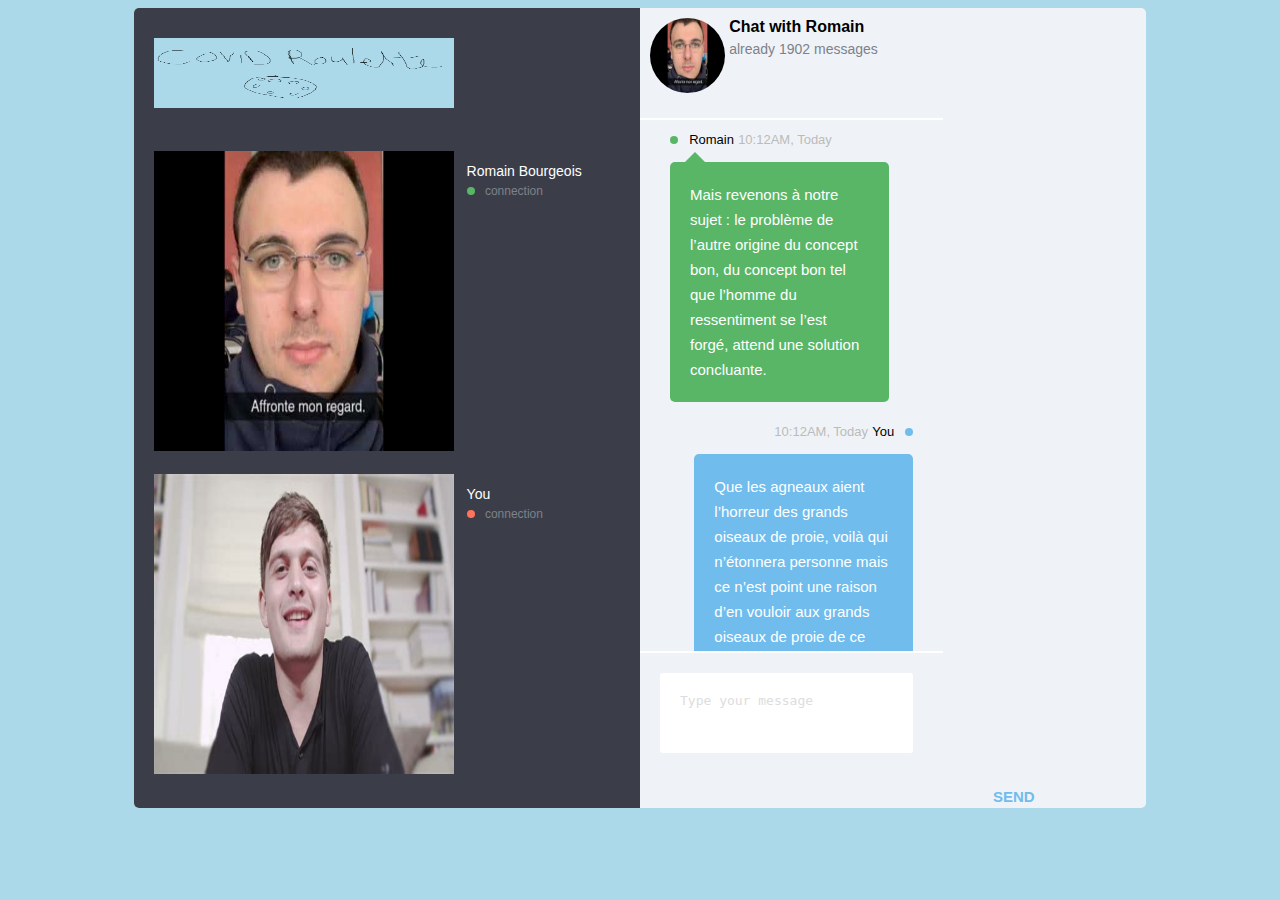
==== chat.html @ cc1d8409 "1st commit" ====
<!DOCTYPE html>
<html lang="en">
<head>
    <meta charset="UTF-8">
    <meta http-equiv="X-UA-Compatible" content="IE=edge">
    <meta name="viewport" content="width=device-width, initial-scale=1.0">
    <link rel="stylesheet" type="text/css" href="css/chat.css">
  
    <title>Document</title>
</head>
<body>
    <div id="container">
        <aside>
            <header>
                <img src="img/covidRlogo2.png">
            </header>
            <ul>
                <li>
                    <img src="img/webcam1.png" alt="">
                    <div>
                        <h2>Romain Bourgeois</h2>
                        <h3>
                            <span class="status green"></span>
                            connection
                        </h3>
                    </div>
                </li>
                <li>
                    <img src="img/webcam2.png" alt="">
                    <div>
                        <h2>You</h2>
                        <h3>
                            <span class="status orange"></span>
                            connection
                        </h3>
                    </div>
                </li>
            </ul>
        </aside>
        <main>
            <header>
                <img src="img/webcam1.png" alt="">
                <div>
                    <h2>Chat with Romain</h2>
                    <h3>already 1902 messages</h3>
                </div>
                <!-- <img src="https://s3-us-west-2.amazonaws.com/s.cdpn.io/1940306/ico_star.png" alt=""> -->
            </header>
            <ul id="chat">
                <li class="you">
                    <div class="entete">
                        <span class="status green"></span>
                        <h2>Romain</h2>
                        <h3>10:12AM, Today</h3>
                    </div>
                    <div class="triangle"></div>
                    <div class="message">
                        Mais revenons à notre sujet : le problème de l’autre origine du concept bon, du concept bon tel que l’homme du ressentiment se l’est forgé, attend une solution concluante.  
                    </div>
                </li>
                <li class="me">
                    <div class="entete">
                        <h3>10:12AM, Today</h3>
                        <h2>You</h2>
                        <span class="status blue"></span>
                    </div>
                    <div class="triangle"></div>
                    <div class="message">
                        Que les agneaux aient l’horreur des grands oiseaux de proie, voilà qui n’étonnera personne mais ce n’est point une raison d’en vouloir aux grands oiseaux de proie de ce qu’ils ravissent les petits agneaux. Et si les agneaux se disent entre eux : « Ces oiseaux de proie sont méchants ; et celui qui est un oiseau de proie aussi peu que possible, voire même tout le contraire, un agneau — celui-là ne serait-il pas bon ? »
                    </div>
                </li>
                <li class="you">
                    <div class="entete">
                        <span class="status green"></span>
                        <h2>Romain</h2>
                        <h3>10:12AM, Today</h3>
                    </div>
                    <div class="triangle"></div>
                    <div class="message">
                        il n’y aura rien à objecter à cette façon d’ériger un idéal, si ce n’est que les oiseaux de proie lui répondront par un coup d’œil quelque peu moqueur et se diront peut-être : 
                    </div>
                </li>
                <li class="me">
                    <div class="entete">
                        <h3>10:12AM, Today</h3>
                        <h2>You</h2>
                        <span class="status blue"></span>
                    </div>
                    <div class="triangle"></div>
                    <div class="message">
                        « Nous ne leur en voulons pas du tout, à ces bons agneaux, nous les aimons même : rien n’est plus savoureux que la chair tendre d’un agneau.
                    </div>
                </li>
            </ul>
            <footer>
                <textarea placeholder="Type your message"></textarea>
                <img src="https://s3-us-west-2.amazonaws.com/s.cdpn.io/1940306/ico_picture.png" alt="">
                <img src="https://s3-us-west-2.amazonaws.com/s.cdpn.io/1940306/ico_file.png" alt="">
                <a href="#">Send</a>
            </footer>
        </main>
    </div>    
</body>
</html>
---- css/chat.css ----
*{
	box-sizing:border-box;
}
body{
	background-color:#abd9e9;
	font-family:Arial;
}
#container{
	width:80%;
	height:800px;
	background:#eff3f7;
	margin:0 auto;
	font-size:0;
	border-radius:5px;
	overflow:hidden;
}
aside{
	width:50%;
	height:800px;
	background-color:#3b3e49;
	display:inline-block;
	font-size:15px;
	vertical-align:top;
}
main{
	width:30%;
	height:800px;
	display:inline-block;
	font-size:15px;
	vertical-align:top;
}

aside header{
	padding:30px 20px;
}
aside header img{
	width: 300px;
	height: 70px;
}
aside input{
	width:100%;
	height:50px;
	line-height:50px;
	padding:0 50px 0 20px;
	background-color:#5e616a;
	border:none;
	border-radius:3px;
	color:#fff;
	background-image:url(https://s3-us-west-2.amazonaws.com/s.cdpn.io/1940306/ico_search.png);
	background-repeat:no-repeat;
	background-position:170px;
	background-size:40px;
}
aside input::placeholder{
	color:#fff;
}
aside ul{
	padding-left:0;
	margin:0;
	list-style-type:none;
	/* overflow-y:scroll; */
	height:690px;
}
aside li{
	padding:10px 0;
}
aside li:hover{
	background-color:#5e616a;
}
h2,h3{
	margin:0;
}
aside li img{
  height: 300px;
  width: 300px;

	/* border-radius:50%; */
	margin-left:20px;
	margin-right:8px;
}
aside li div{
	display:inline-block;
	vertical-align:top;
	margin-top:12px;
}
aside li h2{
	font-size:14px;
	color:#fff;
	font-weight:normal;
	margin-bottom:5px;
}
aside li h3{
	font-size:12px;
	color:#7e818a;
	font-weight:normal;
}

.status{
	width:8px;
	height:8px;
	border-radius:50%;
	display:inline-block;
	margin-right:7px;
}
.green{
	background-color:#58b666;
}
.orange{
	background-color:#ff725d;
}
.blue{
	background-color:#6fbced;
	margin-right:0;
	margin-left:7px;
}

main header{
	height:110px;
	/* padding:30px 20px 30px 40px; */
	display: inline-block;
	padding-top: 10px;
	padding-left: 10px;
	padding-bottom: 20px;
}
main header > *{
	display:inline-block;
	vertical-align:top;
}
main header img:first-child{
	border-radius:50%;
	width: 75px;
	height: 75px;
}
/* main header img:last-child{
	width:24px;
	margin-top:8px;
} */
/* main header div{
	margin-left:10px;
	margin-right:145px;
} */
main header h2{
	font-size:16px;
	margin-bottom:5px;
}
main header h3{
	font-size:14px;
	font-weight:normal;
	color:#7e818a;
}

#chat{
	padding-left:0;
	margin:0;
	list-style-type:none;
	overflow-y:scroll;
	overflow-x: hidden;
	height:535px;
	border-top:2px solid #fff;
	border-bottom:2px solid #fff;
}
#chat li{
	padding:10px 30px;
}
#chat h2,#chat h3{
	display:inline-block;
	font-size:13px;
	font-weight:normal;
}
#chat h3{
	color:#bbb;
}
#chat .entete{
	margin-bottom:5px;
}
#chat .message{
	padding:20px;
	color:#fff;
	line-height:25px;
	max-width:90%;
	display:inline-block;
	text-align:left;
	border-radius:5px;
}
#chat .me{
	text-align:right;
}
#chat .you .message{
	background-color:#58b666;
}
#chat .me .message{
	background-color:#6fbced;
}
#chat .triangle{
	width: 0;
	height: 0;
	border-style: solid;
	border-width: 0 10px 10px 10px;
}
#chat .you .triangle{
		border-color: transparent transparent #58b666 transparent;
		margin-left:15px;
}
#chat .me .triangle{
		border-color: transparent transparent #6fbced transparent;
		margin-left:375px;
}

main footer{
	height:155px;
	padding:20px 30px 10px 20px;
}
main footer textarea{
	resize:none;
	border:none;
	display:block;
	width:100%;
	height:80px;
	border-radius:3px;
	padding:20px;
	font-size:13px;
	margin-bottom:13px;
}
main footer textarea::placeholder{
	color:#ddd;
}
main footer img{
	height:30px;
	cursor:pointer;
}
main footer a{
	text-decoration:none;
	text-transform:uppercase;
	font-weight:bold;
	color:#6fbced;
	vertical-align:top;
	margin-left:333px;
	margin-top:5px;
	display:inline-block;
}
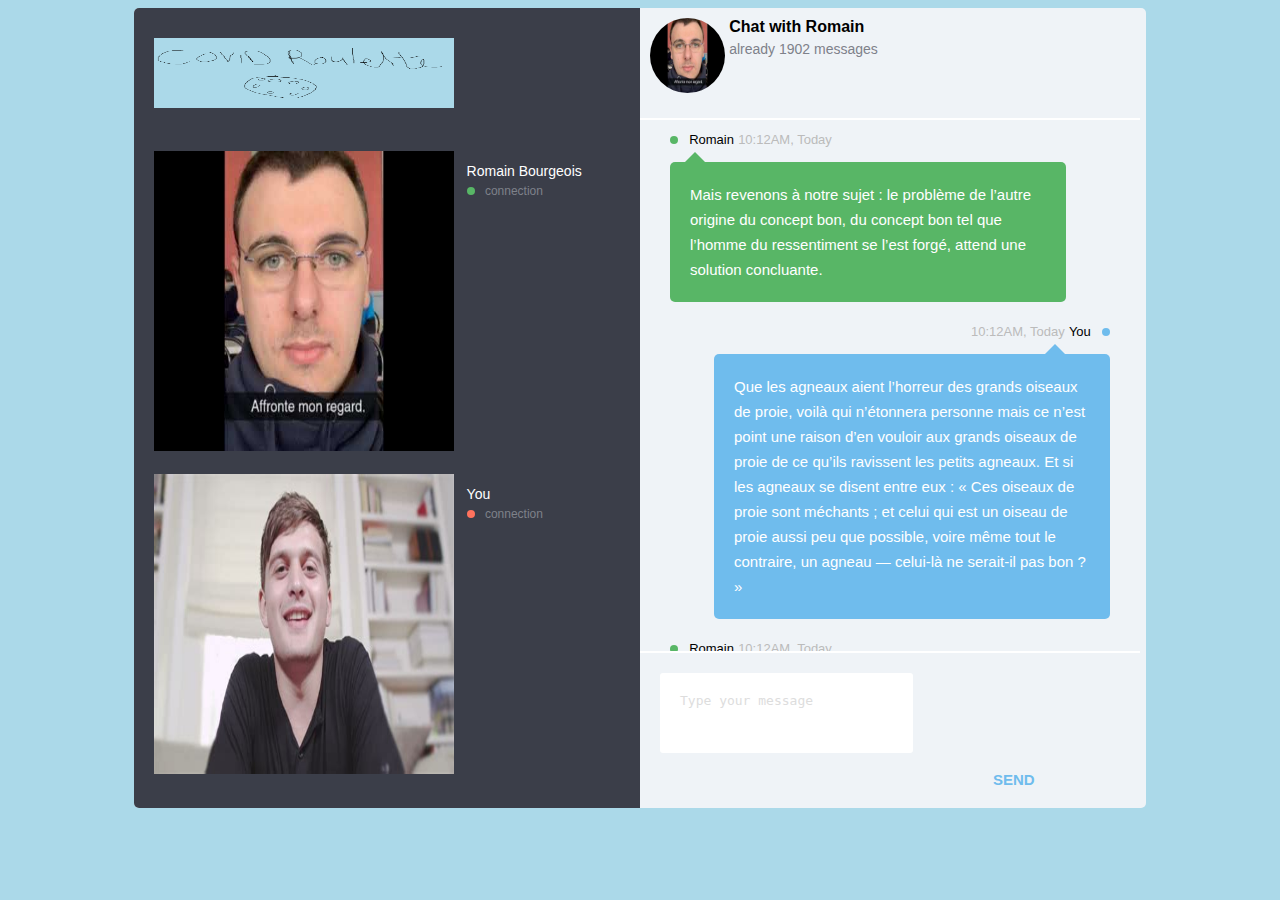
==== commit 31aacaae: "chat qui prend la largeur et plus dicone pour ajouter des images" ====
--- a/chat.html
+++ b/chat.html
@@ -95,11 +95,9 @@
             </ul>
             <footer>
                 <textarea placeholder="Type your message"></textarea>
-                <img src="https://s3-us-west-2.amazonaws.com/s.cdpn.io/1940306/ico_picture.png" alt="">
-                <img src="https://s3-us-west-2.amazonaws.com/s.cdpn.io/1940306/ico_file.png" alt="">
                 <a href="#">Send</a>
             </footer>
         </main>
     </div>    
 </body>
-</html>
+</html>--- a/css/chat.css
+++ b/css/chat.css
@@ -150,6 +150,7 @@
 }
 
 #chat{
+	width: 500px;
 	padding-left:0;
 	margin:0;
 	list-style-type:none;
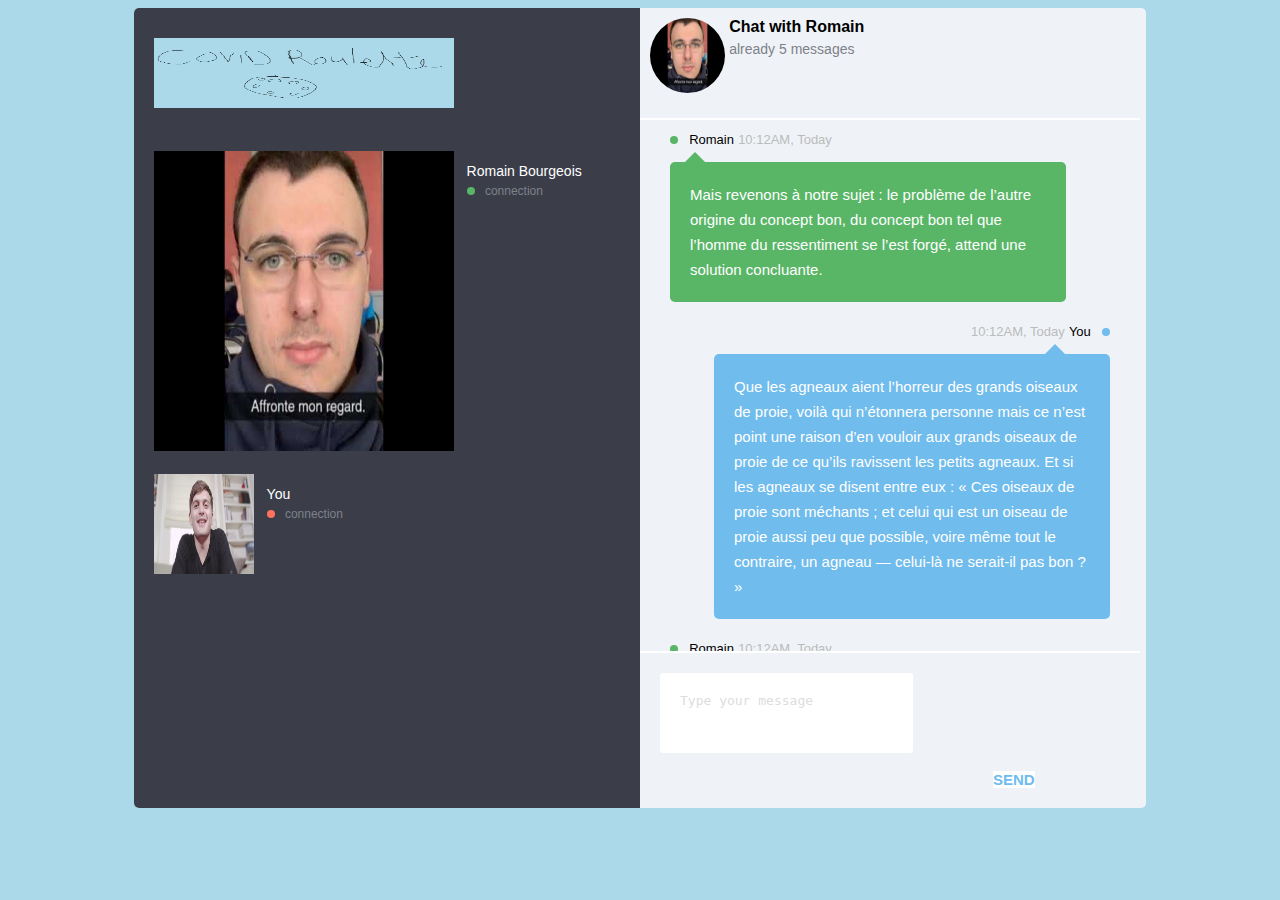
==== commit f473bcf4: "hover pour ban" ====
--- a/chat.html
+++ b/chat.html
@@ -8,6 +8,7 @@
     <link rel="stylesheet" type="text/css" href="css/chat.css">
   
     <title>Document</title>
+    <script src="script.js"></script>
 </head>
 <body>
     <div id="container">
@@ -17,7 +18,7 @@
             </header>
             <ul>
                 <li>
-                    <img src="img/webcam1.png" alt="">
+                    <img src="img/webcam1.png" class="otherUserImg" onmouseover="hover(this);" onmouseout="unhover(this);">
                     <div>
                         <h2>Romain Bourgeois</h2>
                         <h3>
@@ -27,7 +28,7 @@
                     </div>
                 </li>
                 <li>
-                    <img src="img/webcam2.png" alt="">
+                    <img src="img/webcam2.png" class="yourImg">
                     <div>
                         <h2>You</h2>
                         <h3>
@@ -43,7 +44,7 @@
                 <img src="img/webcam1.png" alt="">
                 <div>
                     <h2>Chat with Romain</h2>
-                    <h3>already 1902 messages</h3>
+                    <h3>already 5 messages</h3>
                 </div>
                 <!-- <img src="https://s3-us-west-2.amazonaws.com/s.cdpn.io/1940306/ico_star.png" alt=""> -->
             </header>
--- a/css/chat.css
+++ b/css/chat.css
@@ -70,14 +70,19 @@
 h2,h3{
 	margin:0;
 }
-aside li img{
+aside li img.otherUserImg{
   height: 300px;
   width: 300px;
-
-	/* border-radius:50%; */
 	margin-left:20px;
 	margin-right:8px;
 }
+
+aside li img.yourImg{
+	height: 100px;
+	width: 100px;
+	  margin-left:20px;
+	  margin-right:8px;
+  }
 aside li div{
 	display:inline-block;
 	vertical-align:top;
@@ -234,6 +239,7 @@
 	text-transform:uppercase;
 	font-weight:bold;
 	color:#6fbced;
+	background-color: #fff;
 	vertical-align:top;
 	margin-left:333px;
 	margin-top:5px;
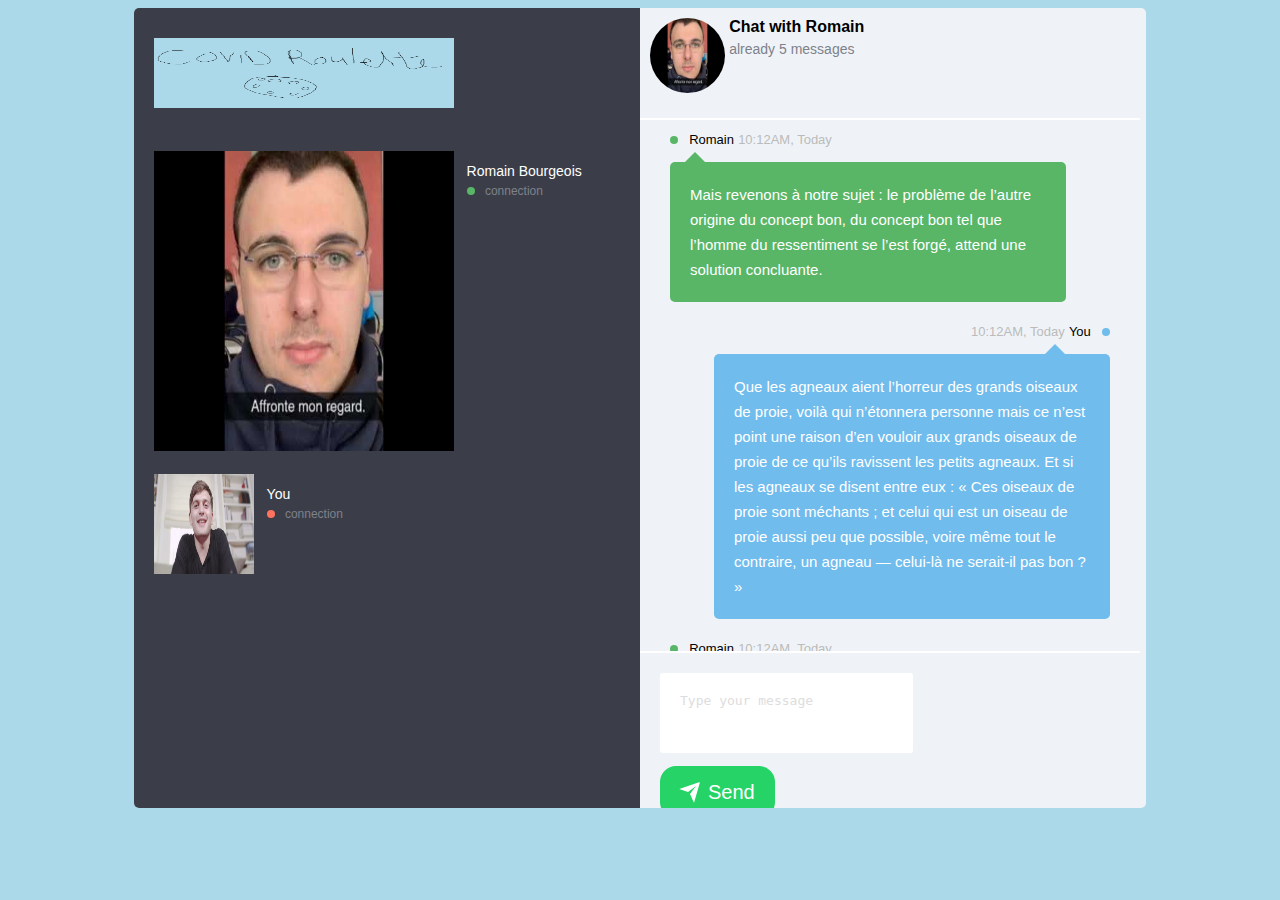
==== commit 4f762e72: "boutton send" ====
--- a/chat.html
+++ b/chat.html
@@ -96,7 +96,17 @@
             </ul>
             <footer>
                 <textarea placeholder="Type your message"></textarea>
-                <a href="#">Send</a>
+                <button>
+                    <div class="svg-wrapper-1">
+                      <div class="svg-wrapper">
+                        <svg xmlns="http://www.w3.org/2000/svg" viewBox="0 0 24 24" width="24" height="24">
+                          <path fill="none" d="M0 0h24v24H0z"></path>
+                          <path fill="currentColor" d="M1.946 9.315c-.522-.174-.527-.455.01-.634l19.087-6.362c.529-.176.832.12.684.638l-5.454 19.086c-.15.529-.455.547-.679.045L12 14l6-8-8 6-8.054-2.685z"></path>
+                        </svg>
+                      </div>
+                    </div>
+                    <span>Send</span>
+                  </button>
             </footer>
         </main>
     </div>    
--- a/css/chat.css
+++ b/css/chat.css
@@ -244,4 +244,58 @@
 	margin-left:333px;
 	margin-top:5px;
 	display:inline-block;
-}+}
+
+
+button {
+	font-family: inherit;
+	font-size: 20px;
+	background: #25D366;
+	color: white;
+	padding: 0.7em 1em;
+	padding-left: 0.9em;
+	display: flex;
+	align-items: center;
+	border: none;
+	border-radius: 16px;
+	overflow: hidden;
+	transition: all 0.2s;
+   }
+   
+   button span {
+	display: block;
+	margin-left: 0.3em;
+	transition: all 0.3s ease-in-out;
+   }
+   
+   button svg {
+	display: block;
+	transform-origin: center center;
+	transition: transform 0.3s ease-in-out;
+   }
+   
+   button:hover .svg-wrapper {
+	animation: fly-1 0.6s ease-in-out infinite alternate;
+   }
+   
+   button:hover svg {
+	transform: translateX(1.2em) rotate(45deg) scale(1.1);
+   }
+   
+   button:hover span {
+	transform: translateX(5em);
+   }
+   
+   button:active {
+	transform: scale(0.95);
+   }
+   
+   @keyframes fly-1 {
+	from {
+	 transform: translateY(0.1em);
+	}
+   
+	to {
+	 transform: translateY(-0.1em);
+	}
+   }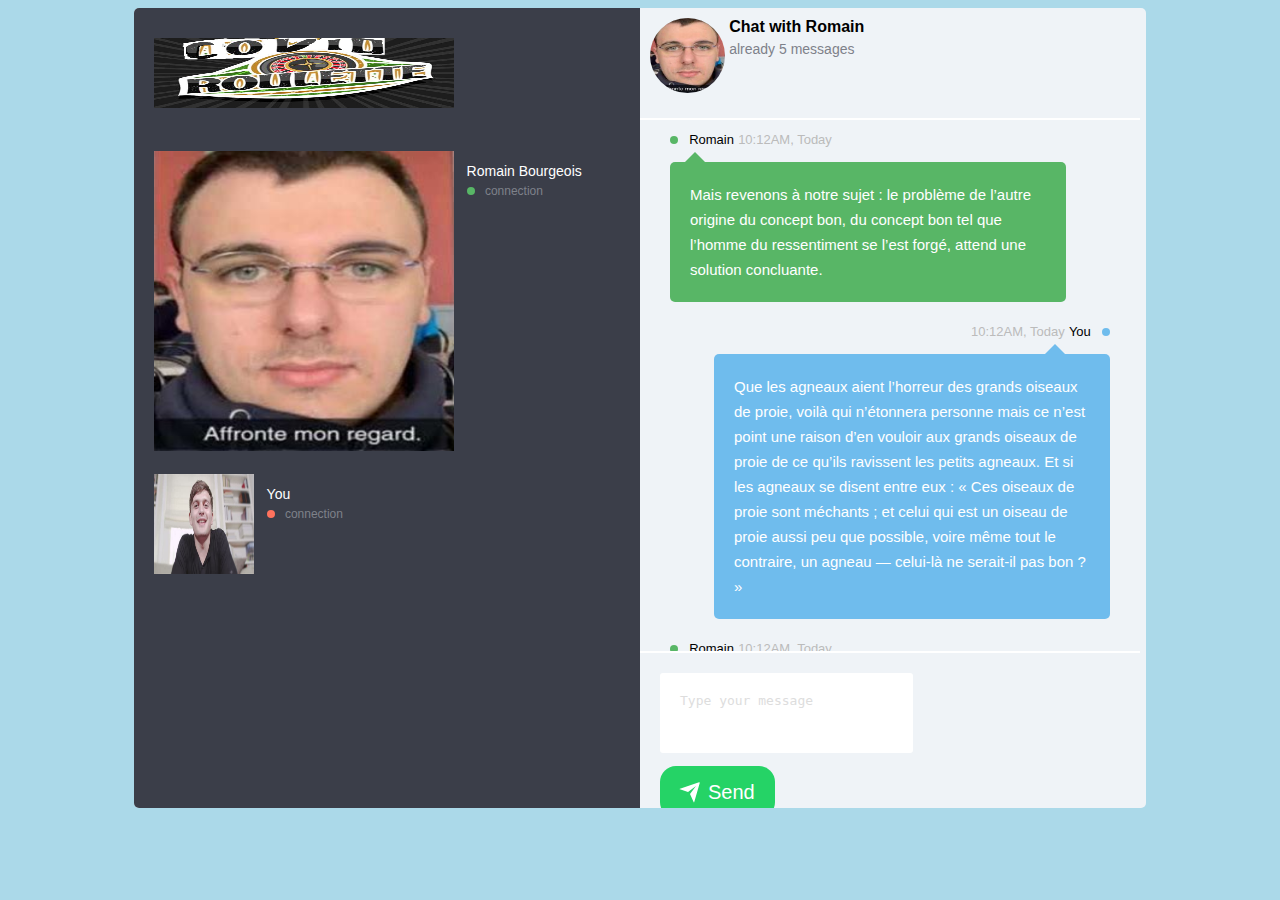
==== commit c90a3191: "3 pages pour la 1e fois" ====
--- a/chat.html
+++ b/chat.html
@@ -8,13 +8,12 @@
     <link rel="stylesheet" type="text/css" href="css/chat.css">
   
     <title>Document</title>
-    <script src="script.js"></script>
 </head>
 <body>
     <div id="container">
         <aside>
             <header>
-                <img src="img/covidRlogo2.png">
+                <img src="img/covidRlogo3.png">
             </header>
             <ul>
                 <li>
@@ -110,5 +109,8 @@
             </footer>
         </main>
     </div>    
+    <script src="script.js"></script>
+
 </body>
+
 </html>